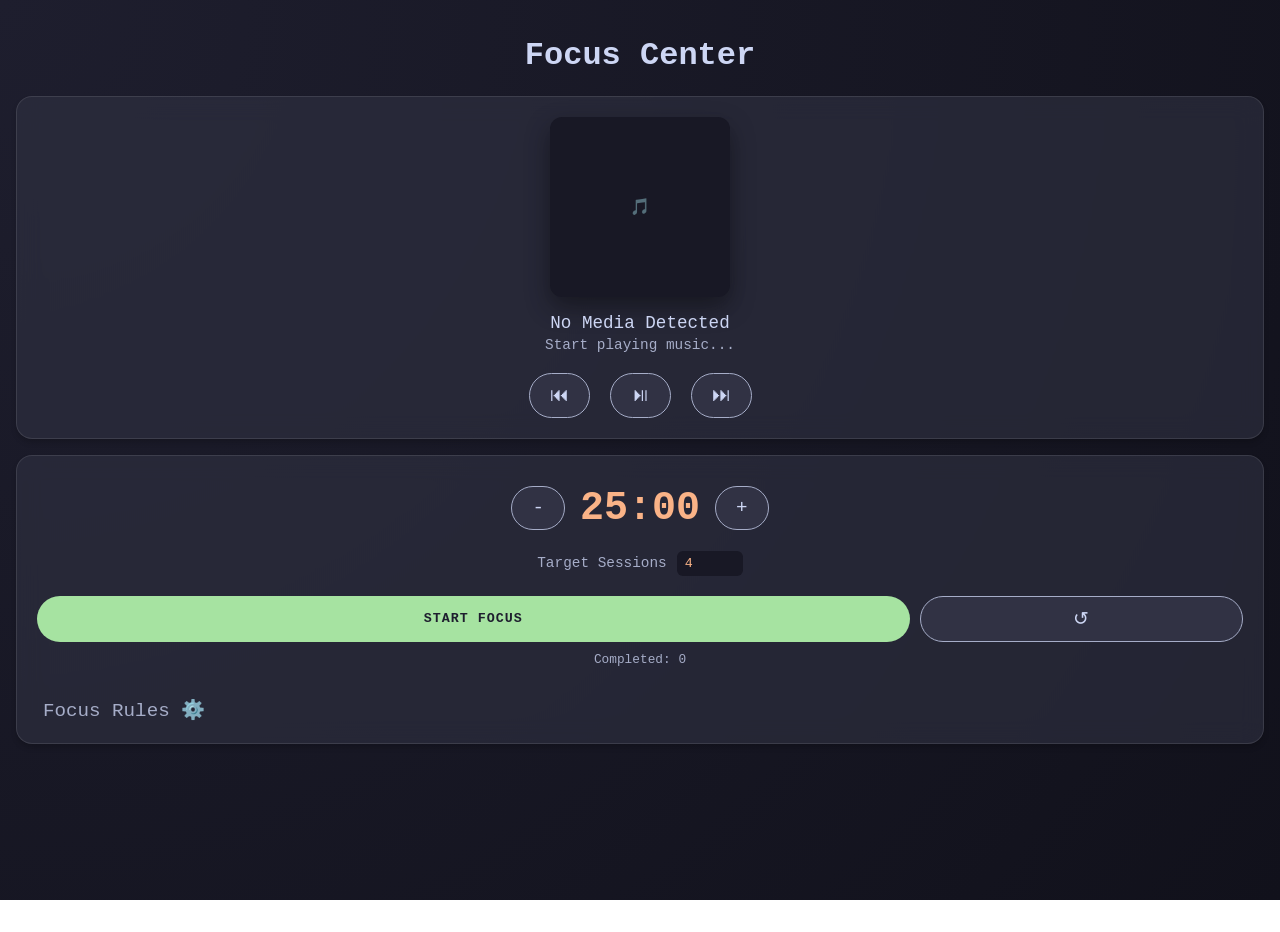
==== Focus Extension/sidepanel/index.html @ 53d85742 "Made a ADHD prevention Extension" ====
<!DOCTYPE html>
<html lang="en">

<head>
    <meta charset="UTF-8">
    <link rel="stylesheet" href="style.css">
</head>

<body>
    <div class="container">
        <header>
            <h1>Focus Center</h1>
        </header>

        <section class="card media-card">
            <div class="thumbnail-large" id="mediaThumb">
                <span>🎵</span>
            </div>
            <div id="trackTitle">No Media Detected</div>
            <div id="trackArtist">Start playing music...</div>

            <div class="controls" style="display: flex; gap: 20px;">
                <button class="btn-circle" id="prev">⏮</button>
                <button class="btn-circle btn-accent" id="playPause">⏯</button>
                <button class="btn-circle" id="next">⏭</button>
            </div>
        </section>

        <section class="card">
            <div class="timer-adjuster">
                <button class="btn-circle" id="decTime">-</button>
                <div id="timer">25:00</div>
                <button class="btn-circle" id="incTime">+</button>
            </div>

            <div class="session-setting">
                <span>Target Sessions</span>
                <input type="number" id="sessionTarget" value="4" min="1">
            </div>

            <div style="display: flex; gap: 10px; margin-bottom: 10px;">
                <button id="startTimer" class="btn-primary" style="flex: 3;">Start Focus</button>
                <button id="restartTimer" class="btn-circle" style="flex: 1; border-radius: 25px;">↺</button>
            </div>

            <div class="session-counter">Completed: <span id="completedSessions">0</span></div>

            <div class="settings-toggle">
                <button id="toggleSettings">Focus Rules ⚙️</button>
                <div id="settingsMenu" class="settings-content">
                    <div class="option-row">
                        <span>Block All Sites</span>
                        <input type="checkbox" id="blockAll" class="slider-input">
                    </div>

                    <div class="option-row" style="flex-direction: column; align-items: flex-start; gap: 8px;">
                        <span>Selective Block</span>
                        <textarea id="blockedSites" rows="3" placeholder="youtube.com&#10;instagram.com"></textarea>
                    </div>

                    <div class="option-row">
                        <span>Remove JS (Clean Article)</span>
                        <input type="checkbox" id="removeJS" class="slider-input">
                    </div>
                </div>
            </div>
        </section>
    </div>
    <script src="main.js"></script>
</body>

</html>
---- Focus Extension/sidepanel/style.css ----
:root {
    /* Catppuccin Mocha Palette */
    --ctp-rosewater: #f5e0dc;
    --ctp-mauve: #cba6f7;
    --ctp-red: #f38ba8;
    --ctp-maroon: #eba0ac;
    --ctp-peach: #fab387;
    --ctp-yellow: #f9e2af;
    --ctp-green: #a6e3a1;
    --ctp-teal: #94e2d5;
    --ctp-sky: #89dceb;
    --ctp-sapphire: #74c7ec;
    --ctp-blue: #89b4fa;
    --ctp-lavender: #b4befe;
    --ctp-text: #cdd6f4;
    --ctp-subtext: #a6adc8;
    --ctp-surface0: #313244;
    --ctp-base: #1e1e2e;
    --ctp-mantle: #181825;
    --ctp-crust: #11111b;

    --accent: var(--ctp-mauve);
    --blur: blur(8px);
}

* {
    font-family: 'Adwaita Mono', 'JetBrains Mono', 'Fira Code', monospace;
}

body {
    margin: 0;
    padding: 16px;
    /* Using Adwaita Mono with fallbacks */
    background-color: var(--ctp-base);
    color: var(--ctp-text);
    min-height: 100vh;
}

header {
    text-align: center;
    margin-bottom: 20px;
}

.card {
    background: var(--ctp-surface0);
    border: 1px solid var(--ctp-surface0);
    border-radius: 12px;
    padding: 16px;
    margin-bottom: 16px;
    box-shadow: 0 4px 6px -1px rgba(0, 0, 0, 0.2);
}

/* Media & Lofi Thumbnail Styles */
.media-info {
    display: flex;
    gap: 12px;
    align-items: center;
    margin-bottom: 12px;
}

.thumbnail-placeholder {
    width: 60px;
    height: 60px;
    background: var(--ctp-mantle);
    border-radius: 8px;
    display: flex;
    align-items: center;
    justify-content: center;
    overflow: hidden;
    flex-shrink: 0;
}

.thumbnail-placeholder img {
    width: 100%;
    height: 100%;
    object-fit: cover;
}

/* Session Controls */
.timer-adjuster {
    display: flex;
    justify-content: center;
    align-items: center;
    gap: 15px;
    margin: 10px 0;
}

.btn-circle {
    border-radius: 9999px;
    border: none;
    background: var(--ctp-surface0);
    color: var(--ctp-text);
    font-size: 1.2rem;
    cursor: pointer;
    display: flex;
    align-items: center;
    justify-content: center;
    border: 1px solid var(--ctp-subtext);
    padding: 10px;
    padding-inline: 20px;
    transition: transform 0.2s, filter 0.2s;
}

#timer {
    font-size: 2.5rem;
    font-weight: bold;
    color: var(--ctp-peach);
}

.session-counter {
    text-align: center;
    font-size: 0.8rem;
    color: var(--ctp-subtext);
    margin-top: 8px;
}

/* --- Media Player (Spotify Style) --- */
.media-card {
    display: flex;
    flex-direction: column;
    align-items: center;
    text-align: center;
    padding: 24px;
}

.thumbnail-large {
    width: 180px;
    /* Bigger, bolder presence */
    height: 180px;
    background: var(--ctp-mantle);
    border-radius: 12px;
    margin-bottom: 16px;
    box-shadow: 0 10px 25px rgba(0, 0, 0, 0.4);
    display: flex;
    align-items: center;
    justify-content: center;
    overflow: hidden;
}

.thumbnail-large img {
    width: 100%;
    height: 100%;
    object-fit: cover;
}

#trackTitle {
    font-size: 1.1rem;
    color: var(--ctp-text);
    margin-bottom: 4px;
    width: 100%;
    white-space: nowrap;
    overflow: hidden;
    text-overflow: ellipsis;
    /* Keeps long titles from breaking the card */
}

#trackArtist {
    font-size: 0.9rem;
    color: var(--ctp-subtext);
    margin-bottom: 20px;
}

/* --- Styled Pomodoro Inputs --- */
.session-setting {
    display: flex;
    justify-content: center;
    align-items: center;
    gap: 10px;
    margin: 20px 0;
    color: var(--ctp-subtext);
    font-size: 0.9rem;
}

/* Custom styling for the number input */
input[type="number"] {
    background: var(--ctp-mantle);
    border: 1px solid var(--ctp-surface1);
    color: var(--ctp-peach);
    padding: 5px 8px;
    border-radius: 6px;
    font-family: inherit;
    width: 50px;
    outline: none;
    transition: border-color 0.2s;
}

input[type="number"]:focus {
    border-color: var(--ctp-mauve);
}

/* --- Centered Big Action Button --- */
.btn-primary {
    display: block;
    margin: 0 auto;
    /* Centers the block element */
    width: 80%;
    padding: 14px;
    background: var(--ctp-green);
    color: var(--ctp-base);
    border: none;
    border-radius: 25px;
    /* Pill shape */
    font-weight: 800;
    text-transform: uppercase;
    letter-spacing: 1px;
    cursor: pointer;
    transition: transform 0.2s, filter 0.2s;
}

.btn-primary:hover {
    filter: brightness(1.1);
    transform: translateY(-2px);
}

.btn-primary:active {
    transform: translateY(0);
}

.btn-circle:hover {
    filter: brightness(1.1);
    transform: translateY(-2px);
}

.btn-circle:active {
    transform: translateY(0);
}

/* --- Background & Layout Enhancements --- */
body {
    margin: 0;
    padding: 16px;
    font-family: 'Adwaita Mono', monospace;
    /* A calm, deep space/nebula gradient that fits Catppuccin Mocha */
    background: radial-gradient(circle at top left, #1e1e2e, #11111b);
    background-attachment: fixed;
    color: var(--ctp-text);
}

.card {
    /* Making cards transparent (0.6 opacity) */
    background: rgba(49, 50, 68, 0.6);
    backdrop-filter: blur(12px);
    -webkit-backdrop-filter: blur(12px);
    border: 1px solid rgba(255, 255, 255, 0.1);
    border-radius: 16px;
    padding: 20px;
    margin-bottom: 16px;
}

/* --- The Toggle Settings Menu --- */
.settings-toggle {
    margin-top: 15px;
    padding-top: 15px;
    border-top: 1px solid var(--ctp-surface1);
}

.settings-content {
    display: none;
    /* Hidden by default */
    flex-direction: column;
    gap: 12px;
    margin-top: 10px;
}

.settings-content.active {
    display: flex;
}

.option-row {
    display: flex;
    justify-content: space-between;
    align-items: center;
    font-size: 0.85rem;
}

textarea {
    background: var(--ctp-crust);
    color: var(--ctp-text);
    border: 1px solid var(--ctp-surface1);
    border-radius: 8px;
    padding: 8px;
    font-family: inherit;
    font-size: 0.75rem;
    resize: vertical;
}

button#toggleSettings {
    background: transparent;
    color: var(--ctp-subtext);
    font-size: 1.2rem;
    border: none;
    cursor: pointer;
    text-decoration: none;
    transition: color 0.2s;
    display: flex;
    align-items: center;
    gap: 5px;
}

input[type="checkbox"] {
    width: 20px;
    height: 20px;
    cursor: pointer;
    accent-color: var(--accent);
}

.settings-content {
    display: flex;
    /* Always flex, but hidden via height/opacity */
    flex-direction: column;
    gap: 15px;

    /* Animation Properties */
    max-height: 0;
    opacity: 0;
    overflow: hidden;
    transition: max-height 0.4s cubic-bezier(0.4, 0, 0.2, 1),
        opacity 0.3s ease,
        margin-top 0.3s ease;
    margin-top: 0;
}

.settings-content.active {
    max-height: 500px;
    /* Set this higher than the content will ever be */
    opacity: 1;
    margin-top: 15px;
}

@keyframes focus-glow {
    0% {
        border-color: rgba(255, 255, 255, 0.1);
    }

    50% {
        border-color: var(--ctp-mauve);
    }

    100% {
        border-color: rgba(255, 255, 255, 0.1);
    }
}

.card.focus-active {
    animation: focus-glow 3s infinite ease-in-out;
    border-width: 1px;
}

/* Add to style.css */
body {
    transition: background 1.5s ease, color 0.5s ease;
}

/* Break Mode Theme */
body.break-mode {
    background: radial-gradient(circle at top left, #181825, #11111b);
    --accent: var(--ctp-teal);
    /* Teal is calmer than Mauve */
    --ctp-peach: var(--ctp-teal);
    /* Timer turns Teal */
}

body.break-mode .btn-primary {
    background: var(--ctp-teal);
}

/* Subtle pulse for the restart button */
#restartTimer:active {
    transform: rotate(-12deg);
    transition: 0.3s;
}
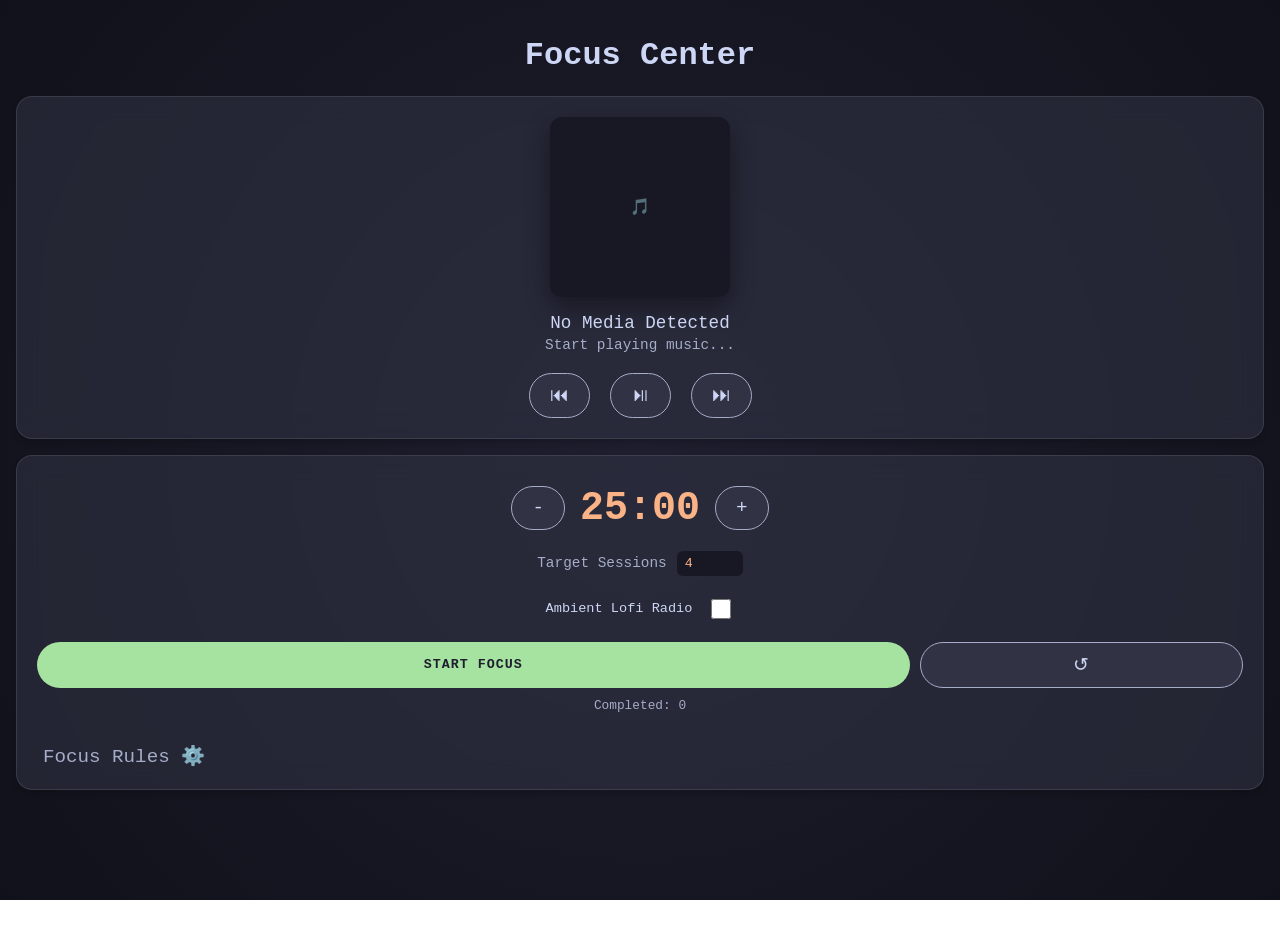
==== commit 455c88d9: "a few banger changes" ====
--- a/Focus Extension/sidepanel/index.html
+++ b/Focus Extension/sidepanel/index.html
@@ -38,6 +38,11 @@
                 <input type="number" id="sessionTarget" value="4" min="1">
             </div>
 
+            <div class="option-row" style="margin-bottom: 20px; justify-content: center; gap: 15px;">
+                <span>Ambient Lofi Radio</span>
+                <input type="checkbox" id="lofiToggle" class="slider-input">
+            </div>
+
             <div style="display: flex; gap: 10px; margin-bottom: 10px;">
                 <button id="startTimer" class="btn-primary" style="flex: 3;">Start Focus</button>
                 <button id="restartTimer" class="btn-circle" style="flex: 1; border-radius: 25px;">↺</button>
--- a/Focus Extension/sidepanel/style.css
+++ b/Focus Extension/sidepanel/style.css
@@ -368,4 +368,43 @@
 #restartTimer:active {
     transform: rotate(-12deg);
     transition: 0.3s;
+}
+
+@keyframes zen-breathe {
+    0% {
+        background-size: 100% 100%;
+    }
+
+    50% {
+        background-size: 140% 140%;
+    }
+
+    /* Zooms in smoothly */
+    100% {
+        background-size: 100% 100%;
+    }
+}
+
+/* 2. Apply it to the body */
+body {
+    margin: 0;
+    padding: 16px;
+    background-color: var(--ctp-base);
+    color: var(--ctp-text);
+    min-height: 100vh;
+
+    /* Zen Mode Background Setup */
+    background: radial-gradient(circle at center, #1e1e2e, #11111b);
+    background-attachment: fixed;
+    background-position: center;
+
+    /* The 15-second breathing loop */
+    animation: zen-breathe 15s infinite ease-in-out;
+    transition: background 1.5s ease, color 0.5s ease;
+}
+
+/* 3. Stop the breathing during break mode so it feels distinct */
+body.break-mode {
+    background: radial-gradient(circle at center, #181825, #11111b);
+    animation: none;
 }
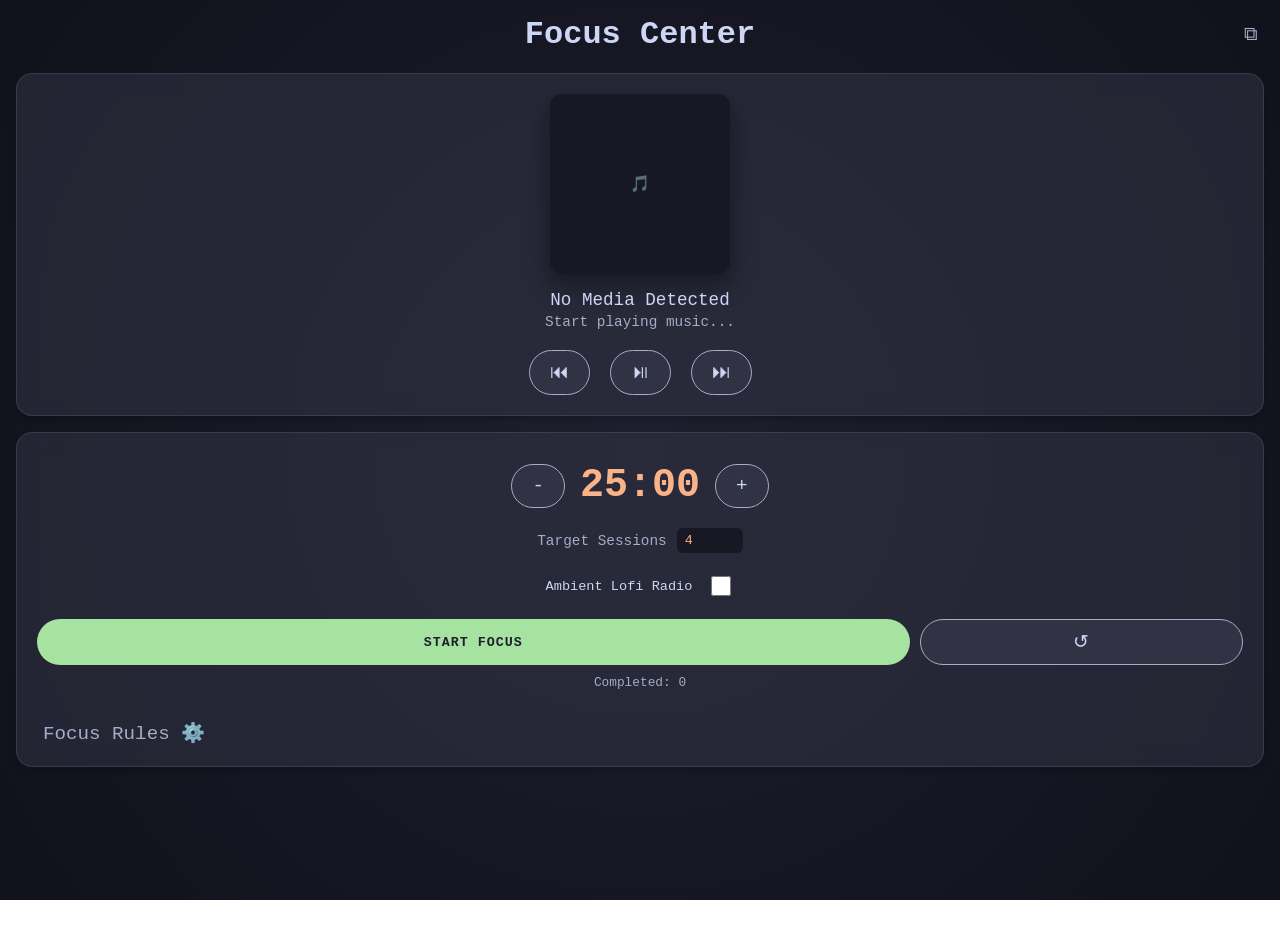
==== commit 14306408: "Changes to be committed: 	modified:   Focus Extension/background.js 	modified:   Focus Extension/man" ====
--- a/Focus Extension/sidepanel/index.html
+++ b/Focus Extension/sidepanel/index.html
@@ -8,8 +8,13 @@
 
 <body>
     <div class="container">
-        <header>
-            <h1>Focus Center</h1>
+        <header
+            style="display: flex; justify-content: center; align-items: center; position: relative; margin-bottom: 20px;">
+            <h1 style="margin: 0;">Focus Center</h1>
+            <button id="popOutBtn" title="Open in floating window"
+                style="position: absolute; right: 0; background: transparent; border: none; color: var(--ctp-subtext); cursor: pointer; font-size: 1.2rem; transition: color 0.2s;">
+                ⧉
+            </button>
         </header>
 
         <section class="card media-card">
